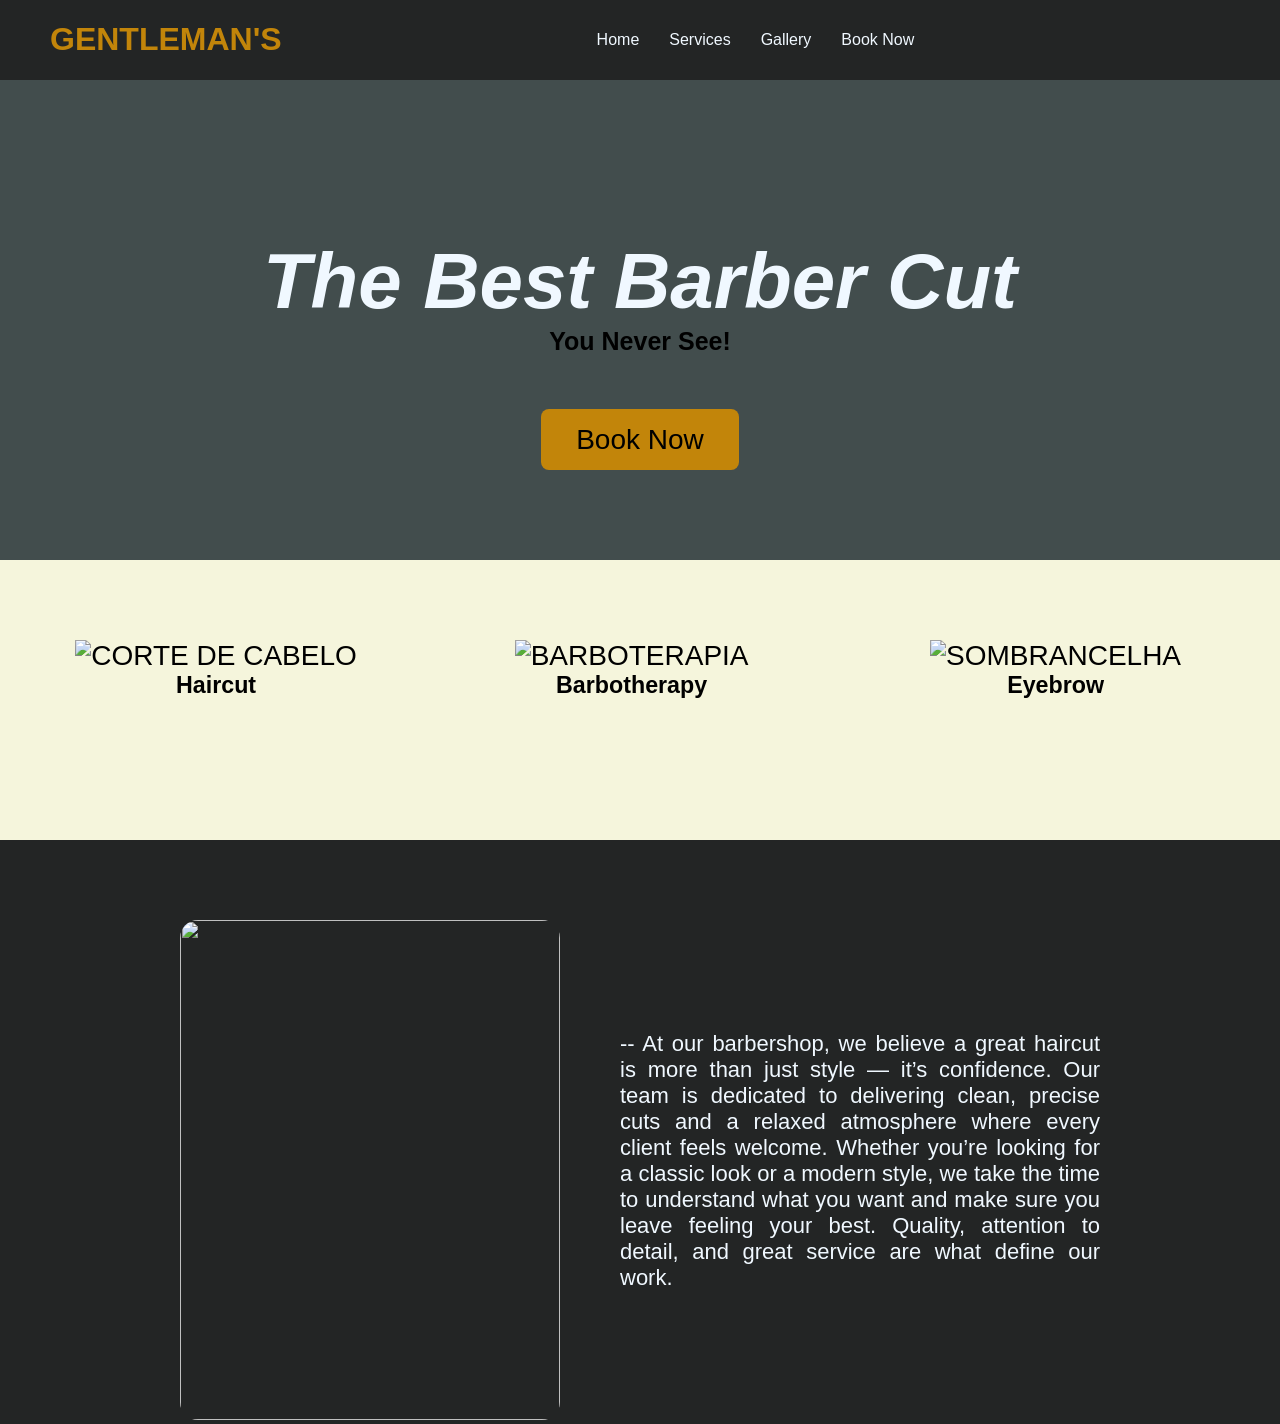
==== barbearia-vinicius-portfolio/index.html @ e5e0af92 "CRIAÇÃO DE SERVIÇOS E SOBRE (HTML E CSS)" ====
<!DOCTYPE html>
<html lang="en">
    <head>
        <meta charset="UTF-8">
        <meta name="viewport" content="width=device-width, initial-scale=1.0">
        <title>Gentleman's Barber Cut</title>
        <link rel="stylesheet" href="style.css">
    </head>
    <body> 
        <header class="header">
            <div class="logo"><h1>GENTLEMAN'S</h1></div>
            <div class="menu">
                <ul>
                    <li><a href="#">Home</a></li>
                    <li><a href="#">Services</a></li>
                    <li><a href="#">Gallery</a></li>
                    <li><a href="#">Book Now</a></li>
                </ul>
            </div>
        </header>
        <div class="hero">
            <h1>The Best Barber Cut</h1>
            <h3>You Never See!</h3>
            <a href="#">Book Now</a>
        </div>
        <div class="services">
            <div class="card1"><img src="https://cdn-icons-png.flaticon.com/512/30/30452.png" alt="CORTE DE CABELO"><h5>Haircut</h5></a></div>
            <div class="card2"><img src="https://cdn-icons-png.flaticon.com/512/82/82696.png" alt="BARBOTERAPIA"><h5>Barbotherapy</h5></div>
            <div class="card3"><img src="https://cdn-icons-png.flaticon.com/512/8973/8973608.png" alt="SOMBRANCELHA"><h5>Eyebrow</h5></div>
        </div>
        <div class="about">
            <div class="image-about"><img src="https://rota66barbearia.com.br/wp-content/uploads/2023/08/IMG_0823-1-1.png" alt=""></div>
            <div class="text-about"><p> -- At our barbershop, we believe a great haircut is more than just style — it’s confidence. Our team is dedicated to delivering clean, precise cuts and a relaxed atmosphere where every client feels welcome. Whether you’re looking for a classic look or a modern style, we take the time to understand what you want and make sure you leave feeling your best. Quality, attention to detail, and great service are what define our work.</p></div>
        </div>
    </body>
</html>
---- barbearia-vinicius-portfolio/style.css ----
body {
    margin: 0;
    padding: 0;
}

header {
    background-color: rgb(35, 37, 37);
    display: flex;
    align-content: center;
    margin: 0;
    padding: 0;
}

.logo {
    font-family: 'Trebuchet MS', 'Lucida Sans Unicode', 'Lucida Grande', 'Lucida Sans', Arial, sans-serif;
    color: rgb(194, 133, 10);
}

.logo h1 {
    padding-left: 50px;
}

.menu ul {
    list-style-type: none;
    padding-left: 300px;
    display: flex;
}

.menu ul li {
    margin: 15px;
    color: aliceblue;
}

.menu ul li a {
    color: aliceblue;
    text-decoration: none;
    font-family: Verdana, Geneva, Tahoma, sans-serif;
}

/*PARTE DO HERO --------------------------------------------------------------*/

.hero {
    background-color: rgb(66, 77, 77);
    align-content: center;
    text-align: center;
    height: 480px;
    justify-content: center;
}

.hero h1 {
    font-family: 'Trebuchet MS', 'Lucida Sans Unicode', 'Lucida Grande', 'Lucida Sans', Arial, sans-serif;
    font-style: oblique;
    margin-bottom: 0px;
    font-size: 78px;
    padding: 0px;
    color: aliceblue;
}

.hero h3 {
    margin: 0px 0px 68px;
    font-size: 25px;
    font-family: Arial, Helvetica, sans-serif;
}

.hero a {
    text-decoration: none;
    font-family: Verdana, Geneva, Tahoma, sans-serif;
    background-color: rgb(194, 133, 10);
    color: black;
    border-radius: 8px;
    font-size: 28px;
    padding: 15px 35px;
}

/* SERVIÇOS ------------------------------------------------------------------- */

.services {
    background-color: beige;
    display: flex;
    height: 280px;
    font-size: 28px;
    text-align: center;
    justify-content: center;
    font-family: 'Trebuchet MS', 'Lucida Sans Unicode', 'Lucida Grande', 'Lucida Sans', Arial, sans-serif;
}

.card1 img {
    width: 80px;
    height: 80px;
    margin: 0px;
    padding-top: 80px;
}

.card2 img {
    width: 80px;
    padding-top: 80px;
    height: 80px;
}

.card3 img {
    width: 80px;
    padding-top: 80px;
    height: 80px;
}

.card1 h5 {
    margin: 0px;
    padding: 0px 150px;
}

.card2 h5 {
    margin: 0px;
    padding: 0px 150px;
}

.card3 h5 {
    margin: 0px;
    padding: 0px 150px;
}

/* ABOUT/WY US ================================================ */

.about {
    max-height: 600px;
    display: flex;
    background-color: rgb(35, 37, 37);
    padding: 0;
    margin: 0;
    align-items: center;
    justify-content: center;
}

.image-about img {
    width: 380px;
    height: 500px;
    border-radius: 18px;
    margin-top: 80px;
    margin-right: 60px;
}

.text-about p {
    color: aliceblue;
    width: 480px;
    font-size: 22px;
    text-align: justify;
    font-family: Verdana, Geneva, Tahoma, sans-serif;
    margin-top: 80px;
}
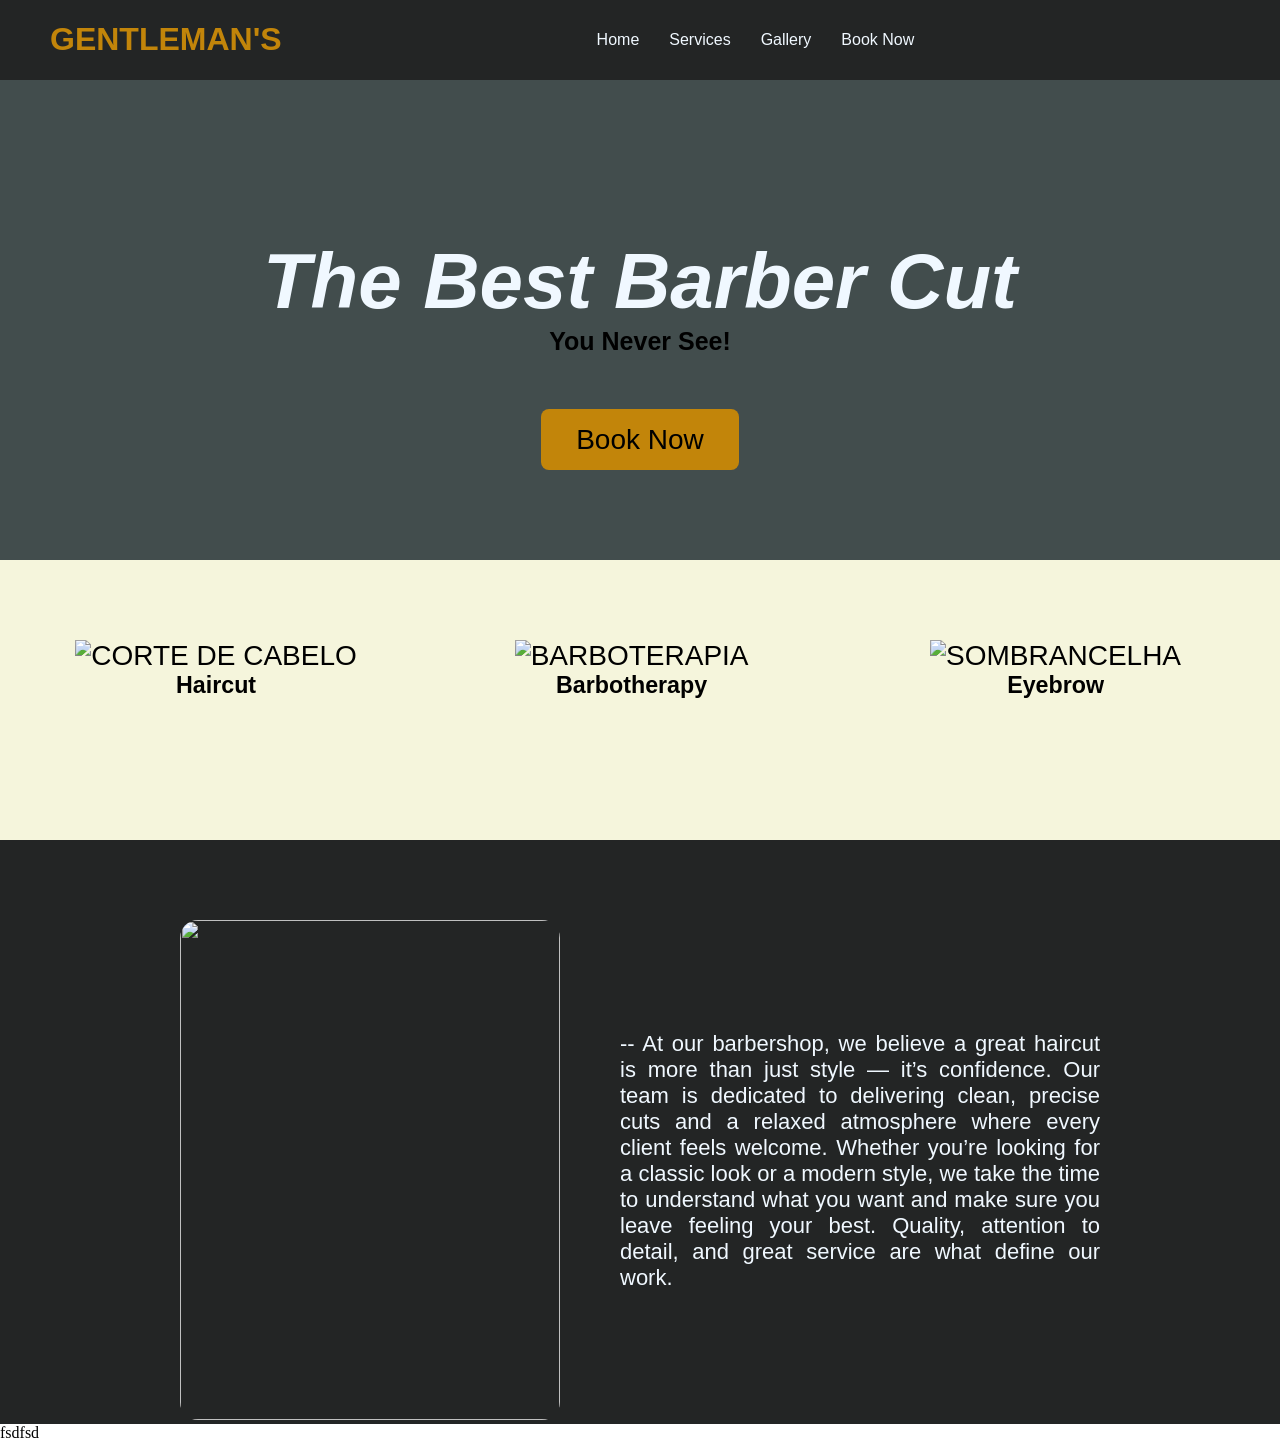
==== commit 918434f7: "de novo" ====
--- a/barbearia-vinicius-portfolio/index.html
+++ b/barbearia-vinicius-portfolio/index.html
@@ -32,5 +32,7 @@
             <div class="image-about"><img src="https://rota66barbearia.com.br/wp-content/uploads/2023/08/IMG_0823-1-1.png" alt=""></div>
             <div class="text-about"><p> -- At our barbershop, we believe a great haircut is more than just style — it’s confidence. Our team is dedicated to delivering clean, precise cuts and a relaxed atmosphere where every client feels welcome. Whether you’re looking for a classic look or a modern style, we take the time to understand what you want and make sure you leave feeling your best. Quality, attention to detail, and great service are what define our work.</p></div>
         </div>
+        fsdfsd
+        
     </body>
 </html>
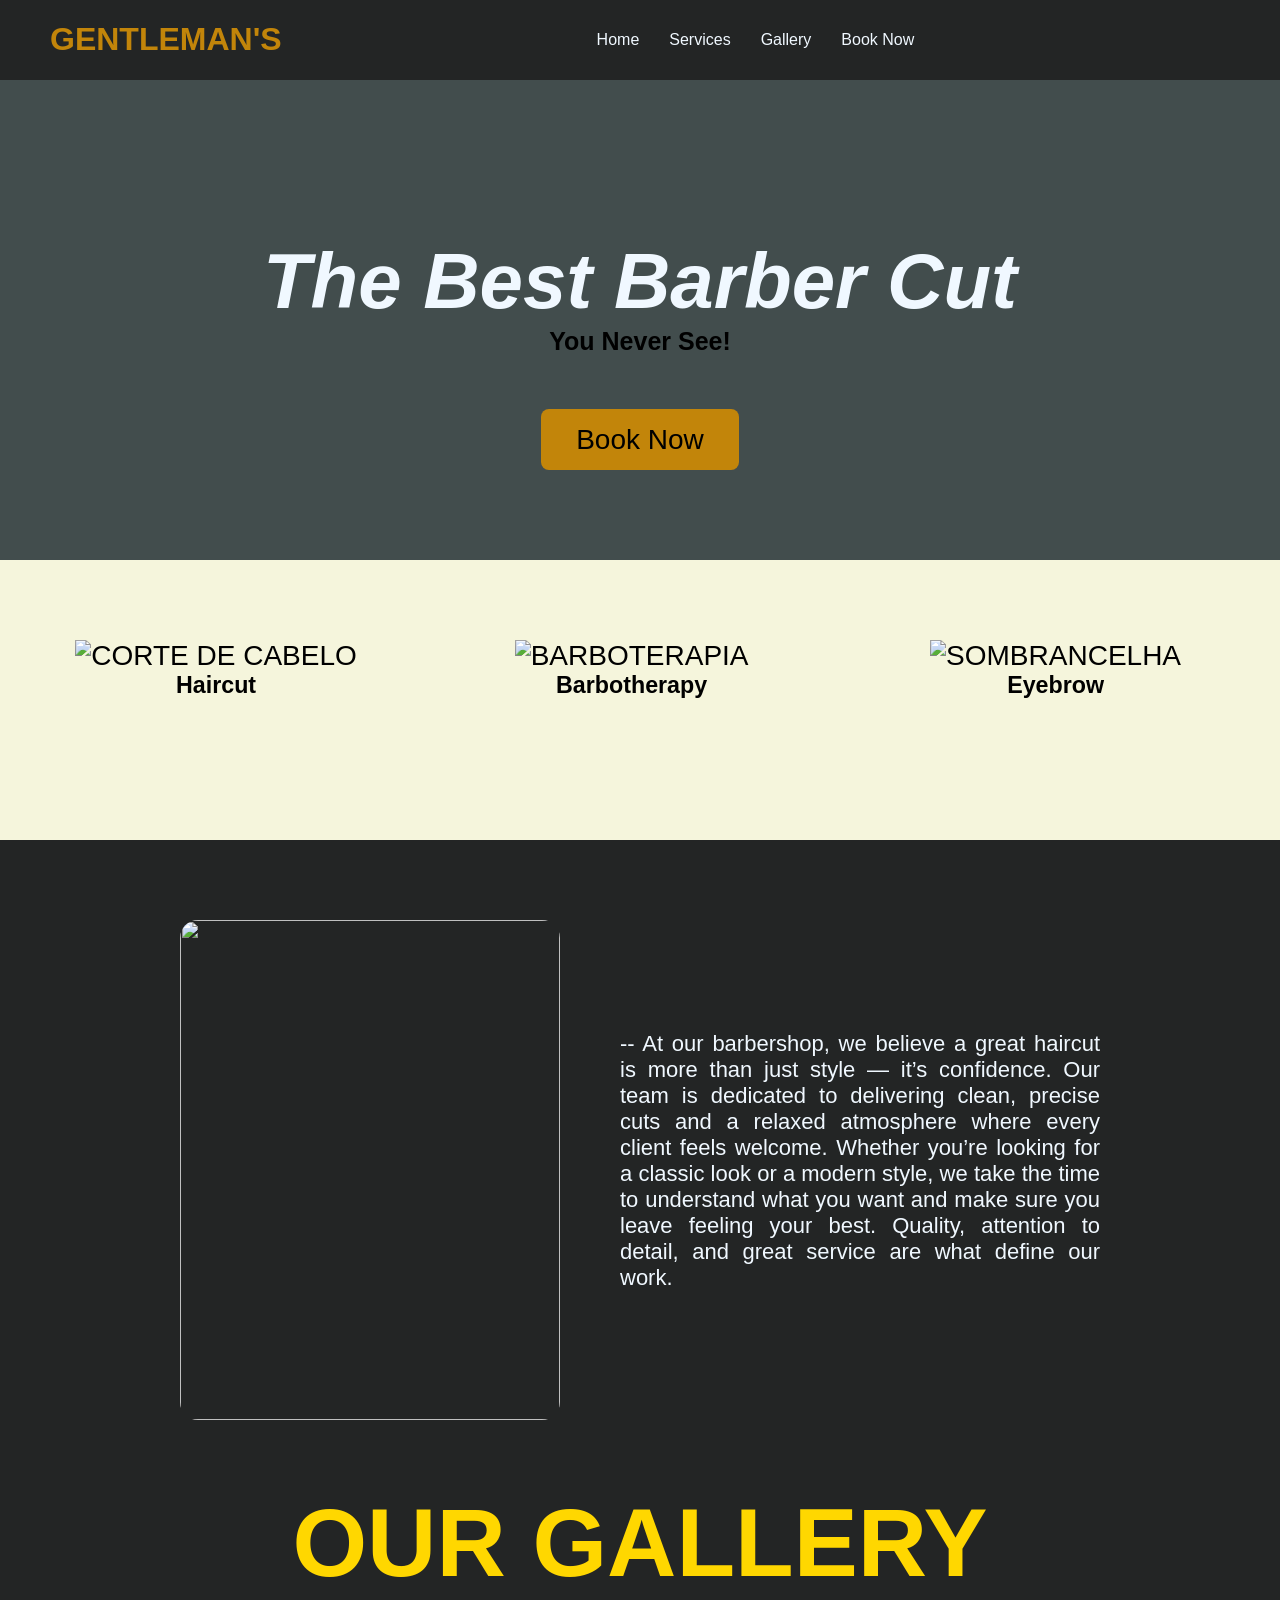
==== commit db5c0aef: "criação da galeria" ====
--- a/barbearia-vinicius-portfolio/index.html
+++ b/barbearia-vinicius-portfolio/index.html
@@ -32,7 +32,15 @@
             <div class="image-about"><img src="https://rota66barbearia.com.br/wp-content/uploads/2023/08/IMG_0823-1-1.png" alt=""></div>
             <div class="text-about"><p> -- At our barbershop, we believe a great haircut is more than just style — it’s confidence. Our team is dedicated to delivering clean, precise cuts and a relaxed atmosphere where every client feels welcome. Whether you’re looking for a classic look or a modern style, we take the time to understand what you want and make sure you leave feeling your best. Quality, attention to detail, and great service are what define our work.</p></div>
         </div>
-        fsdfsd
-        
+         <div class="our-gallery"><h1>OUR GALLERY</h1></div>
+        <div class="galery">
+            <img src="https://deltabarbearia.com.br/wp-content/uploads/2025/04/barbearia-em-fortaleza-7.webp" alt="">
+            <img src="https://encrypted-tbn0.gstatic.com/images?q=tbn:ANd9GcSQPqQcpQis5Ug0HIpveATmAPimgogsgvAqUA&s" alt="">
+            <img src="https://encrypted-tbn0.gstatic.com/images?q=tbn:ANd9GcRhGuJ8Wnp-31oA8QZ1YiGyXZGO86WDBuHtiQ&s" alt="">
+            <img src="https://www.daquibh.com.br/wp-content/uploads/sites/34/2017/08/Fonte_Pixabay.jpg" alt="">
+            <img src="https://png.pngtree.com/thumb_back/fh260/background/20230612/pngtree-some-pictures-of-an-antique-barber-shop-image_2906288.jpg" alt="">
+            <img src="https://images.unsplash.com/photo-1621645582931-d1d3e6564943?fm=jpg&q=60&w=3000&auto=format&fit=crop&ixlib=rb-4.1.0&ixid=M3wxMjA3fDB8MHxzZWFyY2h8Nnx8YmFyYmVhcmlhfGVufDB8fDB8fHww" alt="">
+            <img src="https://encrypted-tbn0.gstatic.com/images?q=tbn:ANd9GcRysofJKPBDsxbKaaxnCnE6W--lnqVwJtxuSg&s" alt="">
+        </div>
     </body>
 </html>
--- a/barbearia-vinicius-portfolio/style.css
+++ b/barbearia-vinicius-portfolio/style.css
@@ -145,4 +145,34 @@
     text-align: justify;
     font-family: Verdana, Geneva, Tahoma, sans-serif;
     margin-top: 80px;
+}
+
+
+/*GALERIA ========================*/
+
+.galery {
+    background-color: rgb(35, 37, 37);
+    padding: 0;
+    margin: 0;
+    display: flex;
+    flex-wrap: wrap;
+    justify-content: center;
+}
+
+.our-gallery {
+    font-family: Verdana, Geneva, Tahoma, sans-serif;
+    font-size: 48px;
+    color: gold;
+    margin-top: 108px;
+    background-color: rgb(35, 37, 37);
+    padding: 0;
+    margin: 0;
+    display: flex;
+    justify-content: center;
+}
+
+.galery img {
+    max-height: 300px;
+    border-radius: 8px;
+    margin: 3px;
 }
